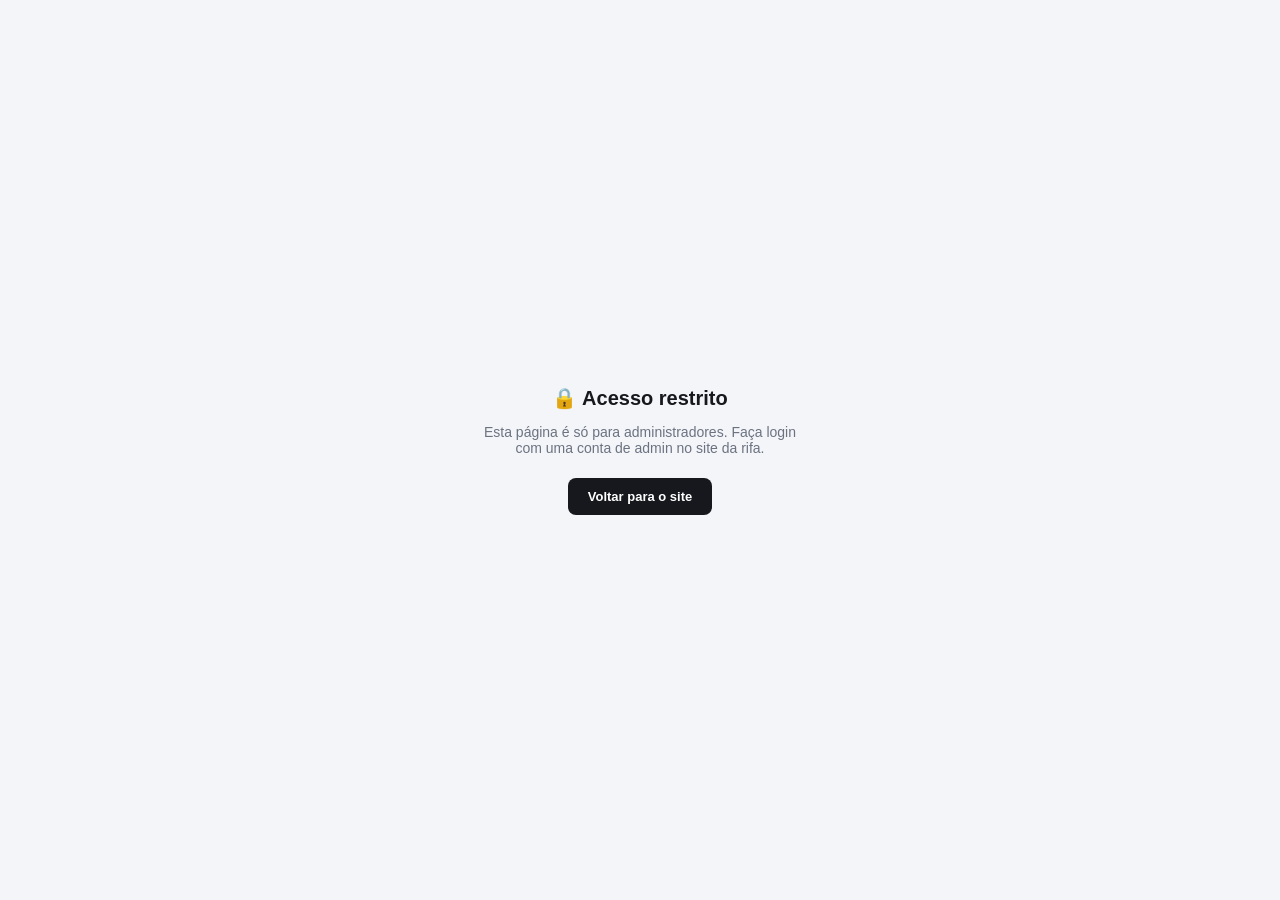
==== admin.html @ ce0c3676 "Add files via upload" ====
<!DOCTYPE html>
<html lang="pt-BR">
<head>
  <meta charset="UTF-8" />
  <meta name="viewport" content="width=device-width, initial-scale=1.0" />
  <title>Dashboard — Painel do Administrador</title>
  <link rel="stylesheet" href="admin.css" />
</head>
<body>

  <div id="acessoNegado" class="acesso-negado">
    <h1>🔒 Acesso restrito</h1>
    <p>Esta página é só para administradores. Faça login com uma conta de admin no site da rifa.</p>
    <a href="index.html">Voltar para o site</a>
  </div>

  <div id="appAdmin" class="app-admin" style="display:none">
    <aside class="sidebar">
      <div class="sidebar-topo">
        <div class="sidebar-logo">🎁</div>
        <div>
          <strong>Rifa Online</strong>
          <span>Painel do Administrador</span>
        </div>
      </div>

      <nav class="nav">
        <a class="nav-item ativo" href="admin.html"><span class="ic">🏠</span><span class="rotulo">Dashboard</span></a>
        <button class="nav-item" type="button" title="Em breve"><span class="ic">🎫</span><span class="rotulo">Rifas</span></button>
        <button class="nav-item" type="button" title="Em breve"><span class="ic">🎟️</span><span class="rotulo">Bilhetes</span></button>
        <button class="nav-item" type="button" title="Em breve"><span class="ic">👥</span><span class="rotulo">Participantes</span></button>
        <button class="nav-item" type="button" title="Em breve"><span class="ic">⚙️</span><span class="rotulo">Configurações</span></button>
      </nav>

      <div class="nav-sair">
        <button class="nav-item" type="button" onclick="sairAdmin()"><span class="ic">↪️</span><span class="rotulo">Sair</span></button>
      </div>
    </aside>

    <main class="conteudo">
      <div class="topo-pagina">
        <h1>Dashboard</h1>
        <div class="admin-chip">
          <span class="avatar">A</span>
          <span id="adminNome">Admin</span>
        </div>
      </div>

      <section class="stats-row" aria-label="Resumo geral">
        <div class="stat-box">
          <div class="stat-icon ic-roxo">🎫</div>
          <div class="stat-info">
            <span>Rifas ativas</span>
            <strong id="statRifasAtivas">0</strong>
          </div>
        </div>
        <div class="stat-box">
          <div class="stat-icon ic-verde">🛒</div>
          <div class="stat-info">
            <span>Bilhetes vendidos</span>
            <strong id="statBilhetesVendidos">0</strong>
          </div>
        </div>
        <div class="stat-box">
          <div class="stat-icon ic-azul">💲</div>
          <div class="stat-info">
            <span>Arrecadado</span>
            <strong id="statArrecadado">R$ 0,00</strong>
          </div>
        </div>
        <div class="stat-box">
          <div class="stat-icon ic-laranja">👥</div>
          <div class="stat-info">
            <span>Participantes</span>
            <strong id="statParticipantes">0</strong>
          </div>
        </div>
      </section>

      <section class="painel">
        <div class="painel-header">
          <h2>Rifas recentes</h2>
          <button class="btn-ver-todas" type="button" title="Em breve">Ver todas</button>
        </div>
        <div class="tabela-wrap">
          <table>
            <thead>
              <tr>
                <th>Título</th>
                <th>Prêmio</th>
                <th>Vendidos</th>
                <th>Arrecadado</th>
                <th>Status</th>
              </tr>
            </thead>
            <tbody id="corpoRifasRecentes"></tbody>
          </table>
        </div>
      </section>

      <section class="painel">
        <div class="painel-header">
          <h2>Bilhetes vendidos recentemente</h2>
          <button class="btn-ver-todas" type="button" title="Em breve">Ver todos</button>
        </div>
        <div class="tabela-wrap">
          <table>
            <thead>
              <tr>
                <th>#</th>
                <th>Rifa</th>
                <th>Participante</th>
                <th>Número</th>
                <th>Data</th>
                <th>Valor</th>
                <th>Status</th>
              </tr>
            </thead>
            <tbody id="corpoBilhetes"></tbody>
          </table>
        </div>
      </section>
    </main>
  </div>

  <script src="firebase-config.js"></script>
  <script src="admin.js"></script>
</body>
</html>
---- admin.css ----
*, *::before, *::after { box-sizing: border-box; margin: 0; padding: 0; }

:root {
  --bg:      #f4f5f9;
  --panel:   #ffffff;
  --line:    #e7e8ee;
  --text:    #16181d;
  --muted:   #6b7280;
  --roxo:    #6d5ff0;
  --verde:   #22c55e;
  --azul:    #3b82f6;
  --laranja: #f59e0b;
  --vermelho:#ef4444;
}

body {
  min-height: 100vh;
  background: var(--bg);
  color: var(--text);
  font-family: "Segoe UI", Arial, sans-serif;
}

a { color: inherit; }

/* ═══════════════════════════════════════════════════════════
   ACESSO NEGADO
═══════════════════════════════════════════════════════════ */
.acesso-negado {
  display: none;
  min-height: 100vh;
  flex-direction: column;
  align-items: center;
  justify-content: center;
  gap: 14px;
  text-align: center;
  padding: 24px;
}

.acesso-negado h1 { font-size: 20px; }
.acesso-negado p  { color: var(--muted); font-size: 14px; max-width: 320px; }

.acesso-negado a {
  margin-top: 8px;
  padding: 11px 20px;
  background: #16181d;
  color: #fff;
  border-radius: 8px;
  text-decoration: none;
  font-weight: 700;
  font-size: 13px;
}

/* ═══════════════════════════════════════════════════════════
   LAYOUT GERAL
═══════════════════════════════════════════════════════════ */
.app-admin {
  display: grid;
  grid-template-columns: 260px 1fr;
  min-height: 100vh;
}

/* ─────────────────────────────────────────────────────────
   SIDEBAR
───────────────────────────────────────────────────────── */
.sidebar {
  background: var(--panel);
  border-right: 1px solid var(--line);
  padding: 22px 16px;
  display: flex;
  flex-direction: column;
}

.sidebar-topo {
  display: flex;
  align-items: center;
  gap: 10px;
  padding: 0 8px 20px;
  margin-bottom: 14px;
  border-bottom: 1px solid var(--line);
}

.sidebar-logo {
  display: grid;
  place-items: center;
  width: 38px;
  height: 38px;
  font-size: 18px;
  background: linear-gradient(135deg, #7d0710, #ff2534);
  border-radius: 10px;
}

.sidebar-topo strong { display: block; font-size: 15px; }
.sidebar-topo span   { display: block; color: var(--muted); font-size: 11.5px; }

.nav {
  display: flex;
  flex-direction: column;
  gap: 3px;
}

.nav-item {
  display: flex;
  align-items: center;
  gap: 12px;
  padding: 10px 12px;
  border-radius: 9px;
  color: #444;
  font-size: 14px;
  font-weight: 600;
  text-decoration: none;
  cursor: pointer;
  border: 0;
  background: transparent;
  text-align: left;
  width: 100%;
}

.nav-item .ic { font-size: 16px; width: 20px; text-align: center; }

.nav-item:hover { background: #f2f2f7; }

.nav-item.ativo {
  background: #efecff;
  color: var(--roxo);
}

.nav-sair {
  margin-top: auto;
  padding-top: 14px;
  border-top: 1px solid var(--line);
}

/* ─────────────────────────────────────────────────────────
   CONTEÚDO PRINCIPAL
───────────────────────────────────────────────────────── */
.conteudo {
  padding: 26px 30px 60px;
  overflow-x: hidden;
}

.topo-pagina {
  display: flex;
  align-items: center;
  justify-content: space-between;
  margin-bottom: 22px;
}

.topo-pagina h1 { font-size: 26px; }

.admin-chip {
  display: flex;
  align-items: center;
  gap: 10px;
  padding: 6px 14px 6px 6px;
  background: var(--panel);
  border: 1px solid var(--line);
  border-radius: 999px;
}

.admin-chip .avatar {
  display: grid;
  place-items: center;
  width: 30px;
  height: 30px;
  background: #e6e1ff;
  color: var(--roxo);
  border-radius: 50%;
  font-weight: 800;
  font-size: 13px;
}

.admin-chip span { font-weight: 700; font-size: 13.5px; }

/* ─────────────────────────────────────────────────────────
   CARDS DE ESTATÍSTICA
───────────────────────────────────────────────────────── */
.stats-row {
  display: grid;
  grid-template-columns: repeat(4, 1fr);
  gap: 16px;
  margin-bottom: 22px;
}

.stat-box {
  display: flex;
  align-items: center;
  gap: 14px;
  padding: 18px;
  background: var(--panel);
  border: 1px solid var(--line);
  border-radius: 12px;
  box-shadow: 0 1px 2px rgba(16,24,40,.04);
}

.stat-icon {
  display: grid;
  place-items: center;
  flex-shrink: 0;
  width: 46px;
  height: 46px;
  border-radius: 11px;
  font-size: 20px;
}

.stat-icon.ic-roxo    { background: var(--roxo); }
.stat-icon.ic-verde   { background: var(--verde); }
.stat-icon.ic-azul    { background: var(--azul); }
.stat-icon.ic-laranja { background: var(--laranja); }

.stat-info span {
  display: block;
  color: var(--muted);
  font-size: 13px;
  margin-bottom: 2px;
}

.stat-info strong { font-size: 24px; }

/* ─────────────────────────────────────────────────────────
   PAINÉIS / TABELAS
───────────────────────────────────────────────────────── */
.painel {
  background: var(--panel);
  border: 1px solid var(--line);
  border-radius: 12px;
  margin-bottom: 22px;
  overflow: hidden;
}

.painel-header {
  display: flex;
  align-items: center;
  justify-content: space-between;
  padding: 16px 20px;
}

.painel-header h2 { font-size: 15.5px; }

.btn-ver-todas {
  padding: 7px 14px;
  background: #fff;
  border: 1px solid var(--line);
  border-radius: 7px;
  color: var(--azul);
  font-weight: 700;
  font-size: 12.5px;
  cursor: default;
}

.tabela-wrap { overflow-x: auto; }

table {
  width: 100%;
  border-collapse: collapse;
  min-width: 560px;
}

thead th {
  padding: 10px 20px;
  text-align: left;
  color: var(--muted);
  font-size: 12px;
  font-weight: 700;
  text-transform: none;
  border-top: 1px solid var(--line);
  border-bottom: 1px solid var(--line);
  white-space: nowrap;
}

tbody td {
  padding: 14px 20px;
  font-size: 13.5px;
  border-bottom: 1px solid var(--line);
  white-space: nowrap;
}

tbody tr:last-child td { border-bottom: 0; }

.tabela-vazia {
  text-align: center;
  color: var(--muted);
  padding: 26px !important;
}

.pill {
  display: inline-block;
  padding: 4px 11px;
  border-radius: 999px;
  font-size: 11.5px;
  font-weight: 700;
}

.pill-ativa,
.pill-aprovado {
  background: #dcfce7;
  color: #15803d;
}

.pill-pendente {
  background: #fef3c7;
  color: #b45309;
}

@media (max-width: 880px) {
  .app-admin {
    grid-template-columns: 1fr;
  }

  .sidebar {
    flex-direction: row;
    align-items: center;
    padding: 12px 14px;
    overflow-x: auto;
    border-right: 0;
    border-bottom: 1px solid var(--line);
  }

  .sidebar-topo {
    border-bottom: 0;
    margin-bottom: 0;
    padding: 0 12px 0 0;
    border-right: 1px solid var(--line);
  }

  .nav {
    flex-direction: row;
    gap: 4px;
  }

  .nav-item span.rotulo { display: none; }
  .nav-item { padding: 9px; }
  .nav-sair { margin-top: 0; padding-top: 0; border-top: 0; margin-left: 4px; }

  .conteudo { padding: 18px; }
  .stats-row { grid-template-columns: 1fr 1fr; }
}

@media (max-width: 480px) {
  .stats-row { grid-template-columns: 1fr; }
  .topo-pagina h1 { font-size: 21px; }
}
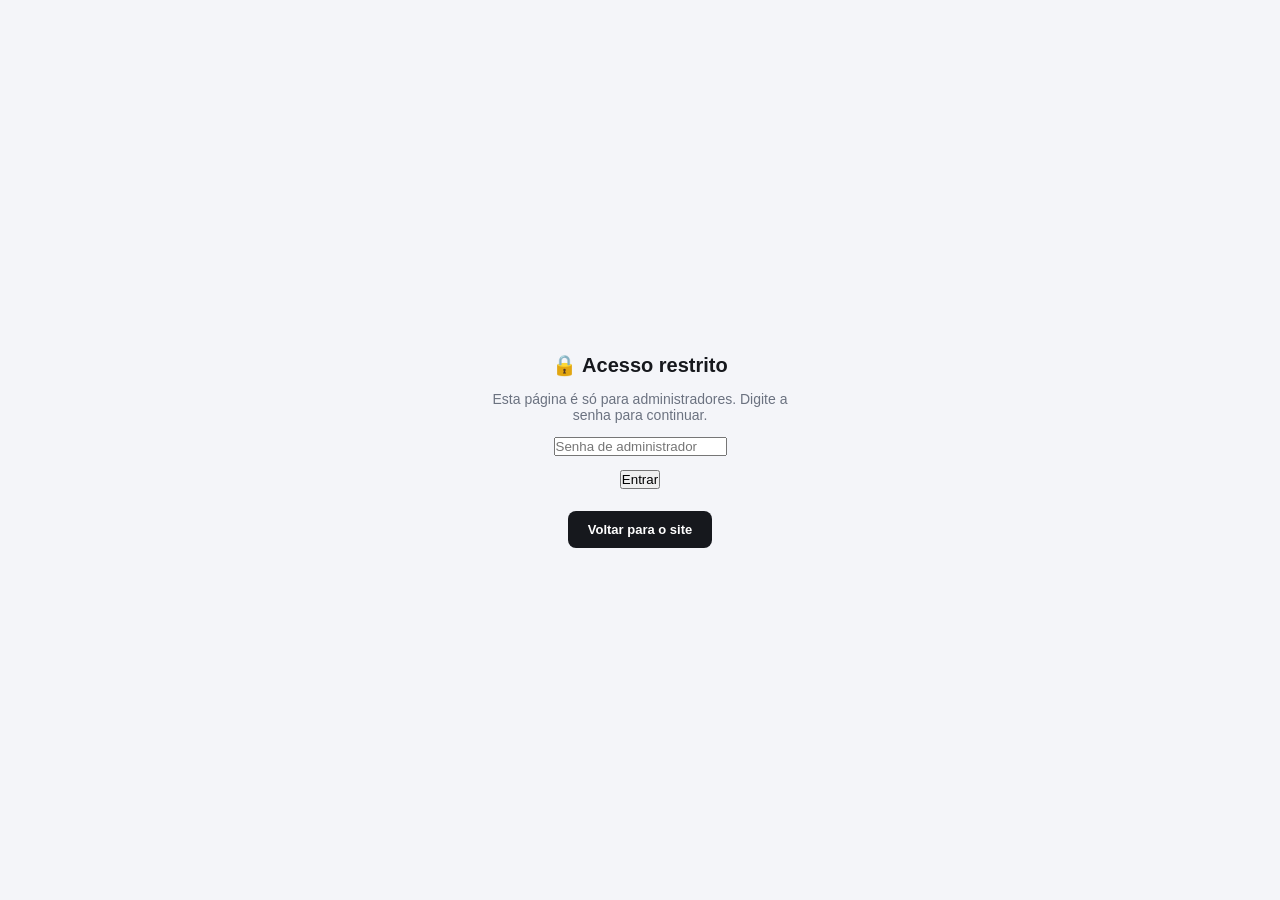
==== commit b93d5743: "Update admin.html" ====
--- a/admin.html
+++ b/admin.html
@@ -10,7 +10,9 @@
 
   <div id="acessoNegado" class="acesso-negado">
     <h1>🔒 Acesso restrito</h1>
-    <p>Esta página é só para administradores. Faça login com uma conta de admin no site da rifa.</p>
+    <p>Esta página é só para administradores. Digite a senha para continuar.</p>
+    <input id="adminSenhaInput" class="admin-senha-input" type="password" autocomplete="off" placeholder="Senha de administrador" onkeydown="if(event.key==='Enter') entrarComoAdmin()" />
+    <button class="admin-senha-btn" type="button" onclick="entrarComoAdmin()">Entrar</button>
     <a href="index.html">Voltar para o site</a>
   </div>
 
@@ -25,11 +27,11 @@
       </div>
 
       <nav class="nav">
-        <a class="nav-item ativo" href="admin.html"><span class="ic">🏠</span><span class="rotulo">Dashboard</span></a>
-        <button class="nav-item" type="button" title="Em breve"><span class="ic">🎫</span><span class="rotulo">Rifas</span></button>
-        <button class="nav-item" type="button" title="Em breve"><span class="ic">🎟️</span><span class="rotulo">Bilhetes</span></button>
-        <button class="nav-item" type="button" title="Em breve"><span class="ic">👥</span><span class="rotulo">Participantes</span></button>
-        <button class="nav-item" type="button" title="Em breve"><span class="ic">⚙️</span><span class="rotulo">Configurações</span></button>
+        <button class="nav-item ativo" type="button" data-view="dashboard" onclick="trocarView('dashboard')"><span class="ic">🏠</span><span class="rotulo">Dashboard</span></button>
+        <button class="nav-item" type="button" data-view="rifas" onclick="trocarView('rifas')"><span class="ic">🎫</span><span class="rotulo">Rifas</span></button>
+        <button class="nav-item" type="button" data-view="bilhetes" onclick="trocarView('bilhetes')"><span class="ic">🎟️</span><span class="rotulo">Bilhetes</span></button>
+        <button class="nav-item" type="button" data-view="participantes" onclick="trocarView('participantes')"><span class="ic">👥</span><span class="rotulo">Participantes</span></button>
+        <button class="nav-item" type="button" data-view="configuracoes" onclick="trocarView('configuracoes')"><span class="ic">⚙️</span><span class="rotulo">Configurações</span></button>
       </nav>
 
       <div class="nav-sair">
@@ -39,86 +41,173 @@
 
     <main class="conteudo">
       <div class="topo-pagina">
-        <h1>Dashboard</h1>
+        <h1 id="tituloPagina">Dashboard</h1>
         <div class="admin-chip">
           <span class="avatar">A</span>
           <span id="adminNome">Admin</span>
         </div>
       </div>
 
-      <section class="stats-row" aria-label="Resumo geral">
-        <div class="stat-box">
-          <div class="stat-icon ic-roxo">🎫</div>
-          <div class="stat-info">
-            <span>Rifas ativas</span>
-            <strong id="statRifasAtivas">0</strong>
-          </div>
-        </div>
-        <div class="stat-box">
-          <div class="stat-icon ic-verde">🛒</div>
-          <div class="stat-info">
-            <span>Bilhetes vendidos</span>
-            <strong id="statBilhetesVendidos">0</strong>
-          </div>
-        </div>
-        <div class="stat-box">
-          <div class="stat-icon ic-azul">💲</div>
-          <div class="stat-info">
-            <span>Arrecadado</span>
-            <strong id="statArrecadado">R$ 0,00</strong>
-          </div>
-        </div>
-        <div class="stat-box">
-          <div class="stat-icon ic-laranja">👥</div>
-          <div class="stat-info">
-            <span>Participantes</span>
-            <strong id="statParticipantes">0</strong>
-          </div>
-        </div>
-      </section>
-
-      <section class="painel">
-        <div class="painel-header">
-          <h2>Rifas recentes</h2>
-          <button class="btn-ver-todas" type="button" title="Em breve">Ver todas</button>
-        </div>
-        <div class="tabela-wrap">
-          <table>
-            <thead>
-              <tr>
-                <th>Título</th>
-                <th>Prêmio</th>
-                <th>Vendidos</th>
-                <th>Arrecadado</th>
-                <th>Status</th>
-              </tr>
-            </thead>
-            <tbody id="corpoRifasRecentes"></tbody>
-          </table>
-        </div>
-      </section>
-
-      <section class="painel">
-        <div class="painel-header">
-          <h2>Bilhetes vendidos recentemente</h2>
-          <button class="btn-ver-todas" type="button" title="Em breve">Ver todos</button>
-        </div>
-        <div class="tabela-wrap">
-          <table>
-            <thead>
-              <tr>
-                <th>#</th>
-                <th>Rifa</th>
-                <th>Participante</th>
-                <th>Número</th>
-                <th>Data</th>
-                <th>Valor</th>
-                <th>Status</th>
-              </tr>
-            </thead>
-            <tbody id="corpoBilhetes"></tbody>
-          </table>
-        </div>
+      <section id="view-dashboard" class="view ativa">
+        <section class="stats-row" aria-label="Resumo geral">
+          <div class="stat-box">
+            <div class="stat-icon ic-roxo">🎫</div>
+            <div class="stat-info">
+              <span>Rifas ativas</span>
+              <strong id="statRifasAtivas">0</strong>
+            </div>
+          </div>
+          <div class="stat-box">
+            <div class="stat-icon ic-verde">🛒</div>
+            <div class="stat-info">
+              <span>Bilhetes vendidos</span>
+              <strong id="statBilhetesVendidos">0</strong>
+            </div>
+          </div>
+          <div class="stat-box">
+            <div class="stat-icon ic-azul">💲</div>
+            <div class="stat-info">
+              <span>Arrecadado</span>
+              <strong id="statArrecadado">R$ 0,00</strong>
+            </div>
+          </div>
+          <div class="stat-box">
+            <div class="stat-icon ic-laranja">👥</div>
+            <div class="stat-info">
+              <span>Participantes</span>
+              <strong id="statParticipantes">0</strong>
+            </div>
+          </div>
+        </section>
+
+        <section class="painel">
+          <div class="painel-header">
+            <h2>Rifas recentes</h2>
+            <button class="btn-ver-todas" type="button" onclick="trocarView('rifas')">Ver todas</button>
+          </div>
+          <div class="tabela-wrap">
+            <table>
+              <thead>
+                <tr>
+                  <th>Título</th>
+                  <th>Prêmio</th>
+                  <th>Vendidos</th>
+                  <th>Arrecadado</th>
+                  <th>Status</th>
+                </tr>
+              </thead>
+              <tbody id="corpoRifasRecentes"></tbody>
+            </table>
+          </div>
+        </section>
+
+        <section class="painel">
+          <div class="painel-header">
+            <h2>Bilhetes vendidos recentemente</h2>
+            <button class="btn-ver-todas" type="button" onclick="trocarView('bilhetes')">Ver todos</button>
+          </div>
+          <div class="tabela-wrap">
+            <table>
+              <thead>
+                <tr>
+                  <th>#</th>
+                  <th>Rifa</th>
+                  <th>Participante</th>
+                  <th>Número</th>
+                  <th>Data</th>
+                  <th>Valor</th>
+                  <th>Status</th>
+                </tr>
+              </thead>
+              <tbody id="corpoBilhetes"></tbody>
+            </table>
+          </div>
+        </section>
+      </section>
+
+      <section id="view-rifas" class="view">
+        <section class="painel">
+          <div class="painel-header">
+            <h2>Detalhes da rifa</h2>
+          </div>
+          <div id="rifaDetalhe" class="rifa-detalhe"></div>
+        </section>
+      </section>
+
+      <section id="view-bilhetes" class="view">
+        <section class="painel">
+          <div class="painel-header">
+            <h2>Todos os bilhetes</h2>
+            <div class="filtro-tabs">
+              <button class="filtro-tab ativo" type="button" onclick="filtrarBilhetes('todos', this)">Todos</button>
+              <button class="filtro-tab" type="button" onclick="filtrarBilhetes('pendente', this)">Pendentes</button>
+              <button class="filtro-tab" type="button" onclick="filtrarBilhetes('aprovado', this)">Aprovados</button>
+            </div>
+          </div>
+          <div class="tabela-wrap">
+            <table>
+              <thead>
+                <tr>
+                  <th>#</th>
+                  <th>Participante</th>
+                  <th>Telefone</th>
+                  <th>Número</th>
+                  <th>Data</th>
+                  <th>Valor</th>
+                  <th>Status</th>
+                  <th>Ações</th>
+                </tr>
+              </thead>
+              <tbody id="corpoBilhetesTodos"></tbody>
+            </table>
+          </div>
+        </section>
+      </section>
+
+      <section id="view-participantes" class="view">
+        <section class="painel">
+          <div class="painel-header">
+            <h2>Participantes</h2>
+          </div>
+          <div class="tabela-wrap">
+            <table>
+              <thead>
+                <tr>
+                  <th>Nome</th>
+                  <th>Telefone</th>
+                  <th>Aprovados</th>
+                  <th>Pendentes</th>
+                  <th>Total gasto</th>
+                </tr>
+              </thead>
+              <tbody id="corpoParticipantes"></tbody>
+            </table>
+          </div>
+        </section>
+      </section>
+
+      <section id="view-configuracoes" class="view">
+        <section class="painel">
+          <div class="painel-header">
+            <h2>Configurações da rifa</h2>
+          </div>
+          <div class="config-lista">
+            <div class="config-item"><span>Preço por número</span><strong id="cfgPreco">-</strong></div>
+            <div class="config-item"><span>Chave PIX</span><strong id="cfgPix">-</strong></div>
+            <div class="config-item"><span>WhatsApp</span><strong id="cfgWpp">-</strong></div>
+            <div class="config-item"><span>Fonte de dados</span><strong id="cfgFonte">-</strong></div>
+          </div>
+        </section>
+
+        <section class="painel">
+          <div class="painel-header">
+            <h2 class="perigo-titulo">⚠️ Zona de risco</h2>
+          </div>
+          <div class="config-perigo">
+            <p>Isso apaga todos os números vendidos, pendentes e reservados. A rifa volta ao início do zero. Essa ação não pode ser desfeita.</p>
+            <button class="btn-resetar" type="button" onclick="resetarTudoAdmin()">🗑 Resetar todos os números</button>
+          </div>
+        </section>
       </section>
     </main>
   </div>
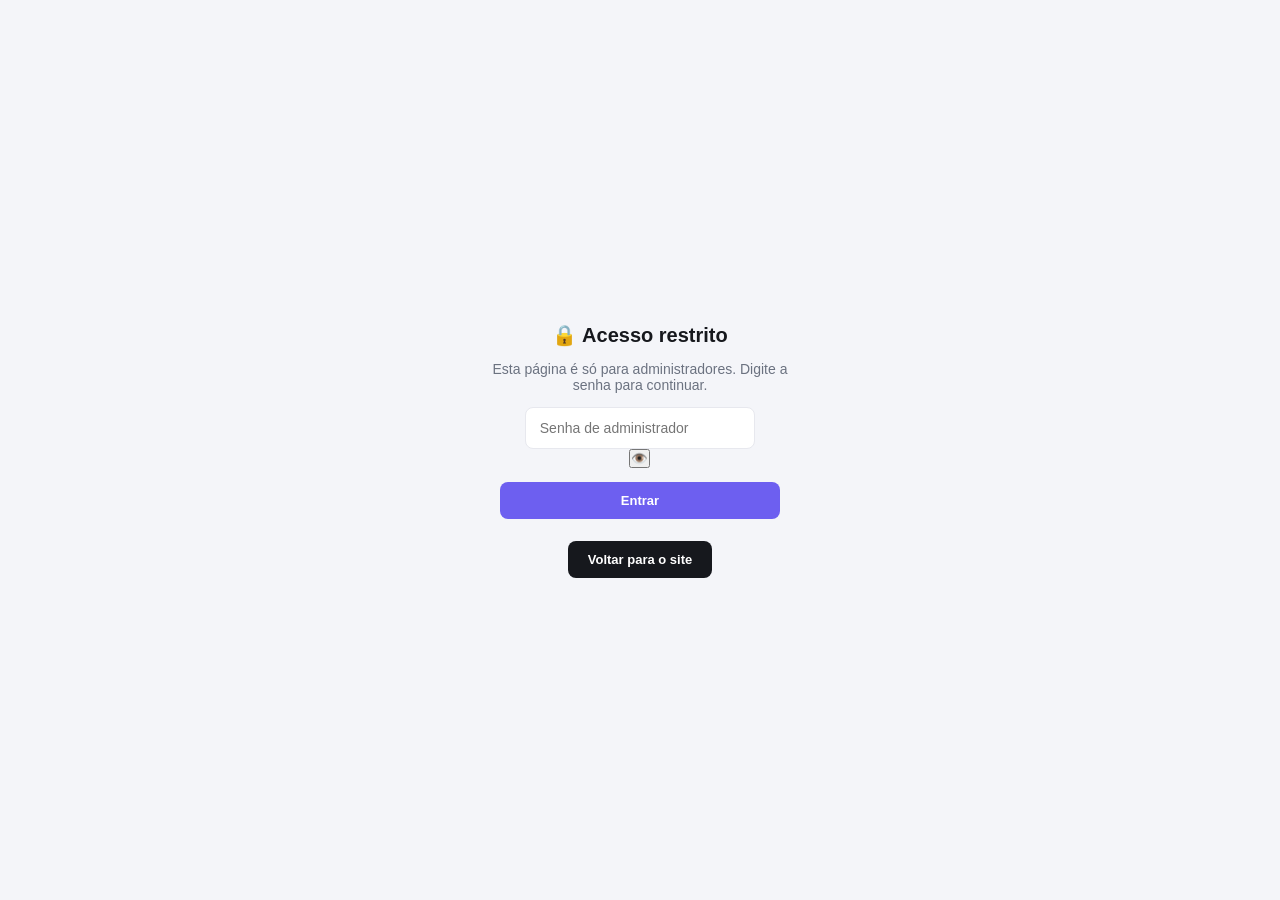
==== commit 8583ec04: "Update admin.html" ====
--- a/admin.html
+++ b/admin.html
@@ -11,7 +11,10 @@
   <div id="acessoNegado" class="acesso-negado">
     <h1>🔒 Acesso restrito</h1>
     <p>Esta página é só para administradores. Digite a senha para continuar.</p>
-    <input id="adminSenhaInput" class="admin-senha-input" type="password" autocomplete="off" placeholder="Senha de administrador" onkeydown="if(event.key==='Enter') entrarComoAdmin()" />
+    <div class="senha-wrap">
+      <input id="adminSenhaInput" class="admin-senha-input" type="password" autocomplete="off" placeholder="Senha de administrador" onkeydown="if(event.key==='Enter') entrarComoAdmin()" />
+      <button type="button" class="btn-olho" onclick="alternarSenhaAdmin(this)" aria-label="Mostrar senha">👁️</button>
+    </div>
     <button class="admin-senha-btn" type="button" onclick="entrarComoAdmin()">Entrar</button>
     <a href="index.html">Voltar para o site</a>
   </div>
--- a/admin.css
+++ b/admin.css
@@ -38,6 +38,37 @@
 
 .acesso-negado h1 { font-size: 20px; }
 .acesso-negado p  { color: var(--muted); font-size: 14px; max-width: 320px; }
+
+.admin-senha-input {
+  width: 100%;
+  max-width: 280px;
+  padding: 12px 14px;
+  border: 1px solid var(--line);
+  border-radius: 8px;
+  font-size: 14px;
+  background: var(--panel);
+  color: var(--text);
+}
+
+.admin-senha-input:focus {
+  outline: none;
+  border-color: var(--roxo);
+}
+
+.admin-senha-btn {
+  width: 100%;
+  max-width: 280px;
+  padding: 11px 20px;
+  background: var(--roxo);
+  color: #fff;
+  border: 0;
+  border-radius: 8px;
+  font-weight: 700;
+  font-size: 13px;
+  cursor: pointer;
+}
+
+.admin-senha-btn:active { transform: scale(.98); }
 
 .acesso-negado a {
   margin-top: 8px;
@@ -244,8 +275,141 @@
   color: var(--azul);
   font-weight: 700;
   font-size: 12.5px;
-  cursor: default;
-}
+  cursor: pointer;
+}
+
+.btn-ver-todas:hover { background: #f5f8ff; }
+
+/* ─────────────────────────────────────────────────────────
+   NAVEGAÇÃO ENTRE VIEWS
+───────────────────────────────────────────────────────── */
+.view { display: none; }
+.view.ativa { display: block; }
+
+/* ─────────────────────────────────────────────────────────
+   VIEW: DETALHE DA RIFA
+───────────────────────────────────────────────────────── */
+.rifa-detalhe { padding: 20px; }
+
+.rifa-detalhe-topo {
+  display: flex;
+  align-items: center;
+  justify-content: space-between;
+  margin-bottom: 20px;
+  padding-bottom: 16px;
+  border-bottom: 1px solid var(--line);
+}
+
+.rifa-detalhe-nome { font-size: 19px; font-weight: 800; }
+.rifa-detalhe-premio { color: var(--muted); font-size: 13.5px; margin-top: 4px; }
+
+.rifa-detalhe-grid {
+  display: grid;
+  grid-template-columns: repeat(auto-fit, minmax(180px, 1fr));
+  gap: 14px;
+}
+
+.rifa-detalhe-item {
+  padding: 14px 16px;
+  background: var(--bg);
+  border: 1px solid var(--line);
+  border-radius: 10px;
+}
+
+.rifa-detalhe-item span {
+  display: block;
+  color: var(--muted);
+  font-size: 12.5px;
+  margin-bottom: 4px;
+}
+
+.rifa-detalhe-item strong { font-size: 18px; }
+
+/* ─────────────────────────────────────────────────────────
+   FILTROS (aba Bilhetes)
+───────────────────────────────────────────────────────── */
+.filtro-tabs { display: flex; gap: 6px; }
+
+.filtro-tab {
+  padding: 7px 14px;
+  background: #fff;
+  border: 1px solid var(--line);
+  border-radius: 999px;
+  color: #444;
+  font-weight: 700;
+  font-size: 12.5px;
+  cursor: pointer;
+}
+
+.filtro-tab:hover { background: #f2f2f7; }
+
+.filtro-tab.ativo {
+  background: var(--roxo);
+  border-color: var(--roxo);
+  color: #fff;
+}
+
+/* ─────────────────────────────────────────────────────────
+   AÇÕES NA TABELA DE BILHETES
+───────────────────────────────────────────────────────── */
+.acoes-bilhete { display: flex; gap: 6px; }
+
+.btn-acao {
+  padding: 6px 11px;
+  border: 0;
+  border-radius: 7px;
+  font-weight: 700;
+  font-size: 11.5px;
+  cursor: pointer;
+  white-space: nowrap;
+}
+
+.btn-acao.aprovar { background: #dcfce7; color: #15803d; }
+.btn-acao.aprovar:hover { background: #bbf7d0; }
+.btn-acao.rejeitar { background: #fee2e2; color: #b91c1c; }
+.btn-acao.rejeitar:hover { background: #fecaca; }
+
+/* ─────────────────────────────────────────────────────────
+   VIEW: CONFIGURAÇÕES
+───────────────────────────────────────────────────────── */
+.config-lista { padding: 8px 20px 20px; }
+
+.config-item {
+  display: flex;
+  align-items: center;
+  justify-content: space-between;
+  padding: 14px 0;
+  border-bottom: 1px solid var(--line);
+}
+
+.config-item:last-child { border-bottom: 0; }
+
+.config-item span { color: var(--muted); font-size: 13.5px; }
+.config-item strong { font-size: 14px; text-align: right; }
+
+.perigo-titulo { color: var(--vermelho); }
+
+.config-perigo { padding: 8px 20px 20px; }
+
+.config-perigo p {
+  color: var(--muted);
+  font-size: 13px;
+  margin-bottom: 14px;
+  line-height: 1.5;
+}
+
+.btn-resetar {
+  padding: 11px 18px;
+  background: #fee2e2;
+  color: #b91c1c;
+  border: 1px solid #fecaca;
+  border-radius: 9px;
+  font-weight: 700;
+  font-size: 13px;
+  cursor: pointer;
+}
+
+.btn-resetar:hover { background: #fecaca; }
 
 .tabela-wrap { overflow-x: auto; }
 
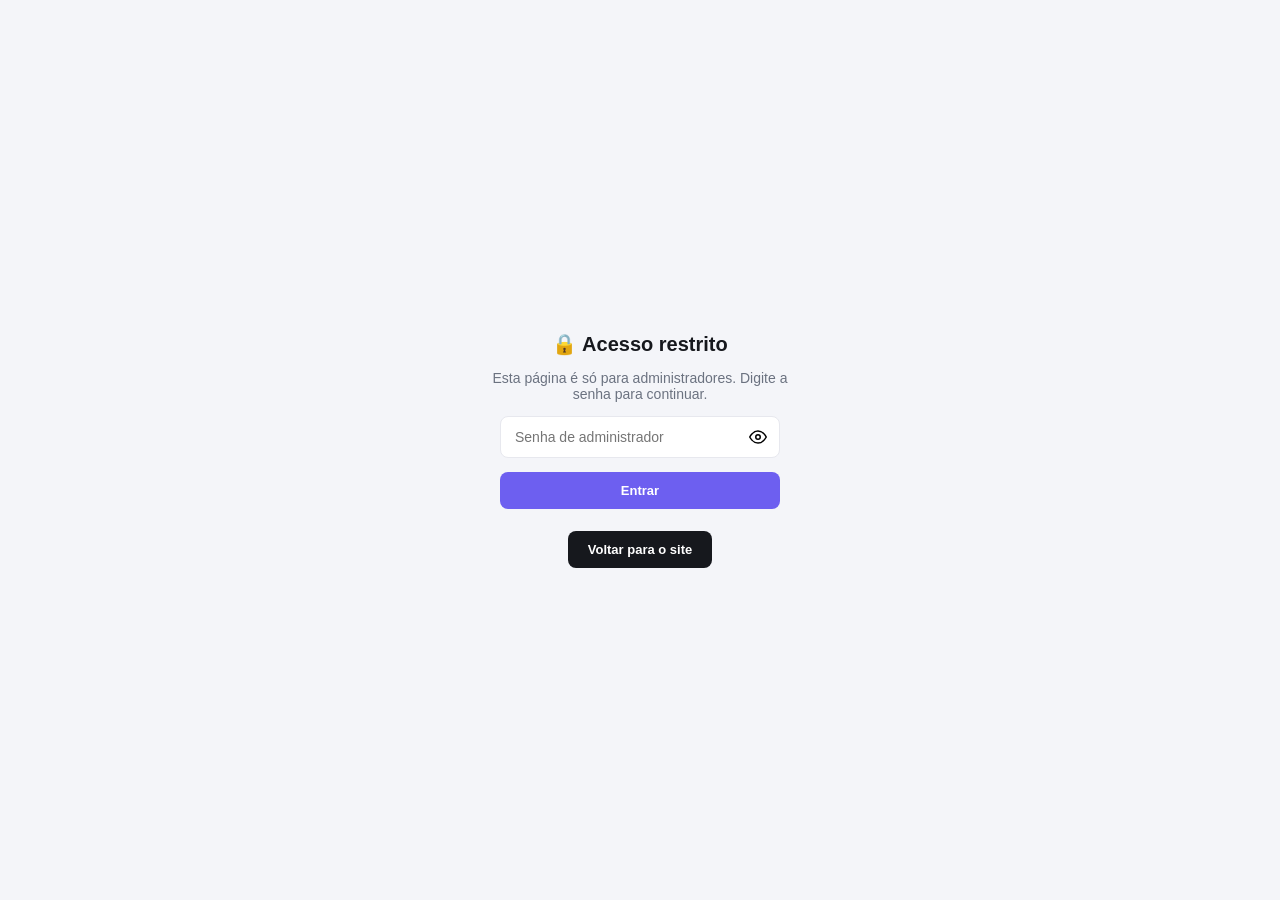
==== commit 96458ea5: "Update admin.html" ====
--- a/admin.html
+++ b/admin.html
@@ -13,7 +13,9 @@
     <p>Esta página é só para administradores. Digite a senha para continuar.</p>
     <div class="senha-wrap">
       <input id="adminSenhaInput" class="admin-senha-input" type="password" autocomplete="off" placeholder="Senha de administrador" onkeydown="if(event.key==='Enter') entrarComoAdmin()" />
-      <button type="button" class="btn-olho" onclick="alternarSenhaAdmin(this)" aria-label="Mostrar senha">👁️</button>
+      <button type="button" class="btn-olho" onclick="alternarSenhaAdmin(this)" aria-label="Mostrar senha">
+        <svg class="ic-olho" xmlns="http://www.w3.org/2000/svg" width="18" height="18" viewBox="0 0 24 24" fill="none" stroke="currentColor" stroke-width="2" stroke-linecap="round" stroke-linejoin="round"><path d="M1 12s4-8 11-8 11 8 11 8-4 8-11 8-11-8-11-8Z"/><circle cx="12" cy="12" r="3"/></svg>
+      </button>
     </div>
     <button class="admin-senha-btn" type="button" onclick="entrarComoAdmin()">Entrar</button>
     <a href="index.html">Voltar para o site</a>
--- a/admin.css
+++ b/admin.css
@@ -42,7 +42,7 @@
 .admin-senha-input {
   width: 100%;
   max-width: 280px;
-  padding: 12px 14px;
+  padding: 12px 44px 12px 14px;
   border: 1px solid var(--line);
   border-radius: 8px;
   font-size: 14px;
@@ -54,6 +54,36 @@
   outline: none;
   border-color: var(--roxo);
 }
+
+.senha-wrap {
+  position: relative;
+  width: 100%;
+  max-width: 280px;
+}
+
+.senha-wrap .admin-senha-input {
+  max-width: none;
+}
+
+.btn-olho {
+  position: absolute;
+  top: 50%;
+  right: 6px;
+  transform: translateY(-50%);
+  width: 32px;
+  height: 32px;
+  display: flex;
+  align-items: center;
+  justify-content: center;
+  background: transparent;
+  border: 0;
+  font-size: 16px;
+  cursor: pointer;
+  border-radius: 6px;
+  line-height: 1;
+}
+
+.btn-olho:hover { background: var(--bg); }
 
 .admin-senha-btn {
   width: 100%;
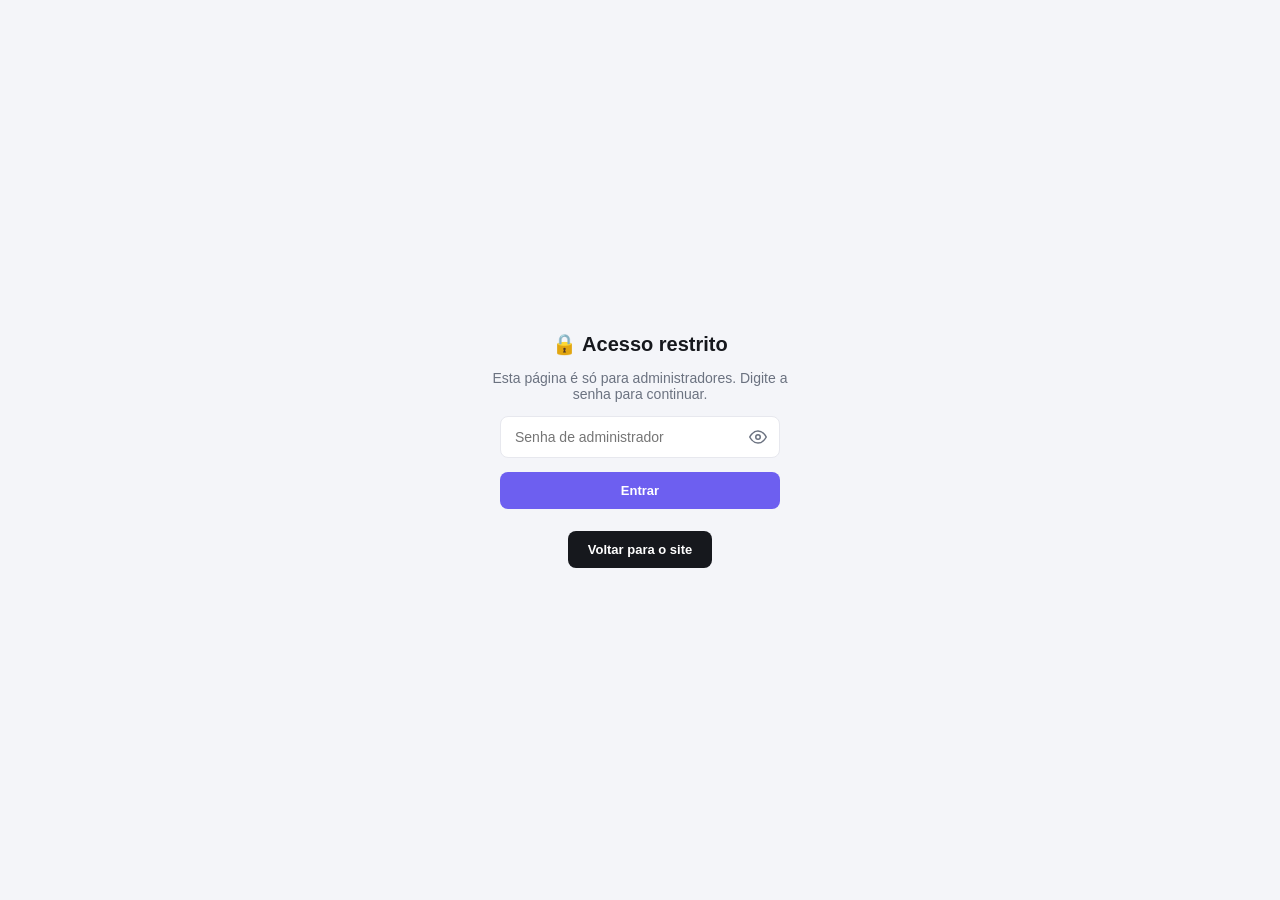
==== commit de136922: "Add files via upload" ====
--- a/admin.html
+++ b/admin.html
@@ -47,9 +47,12 @@
     <main class="conteudo">
       <div class="topo-pagina">
         <h1 id="tituloPagina">Dashboard</h1>
-        <div class="admin-chip">
-          <span class="avatar">A</span>
-          <span id="adminNome">Admin</span>
+        <div class="topo-direita">
+          <span id="statusSync" class="status-sync" title="Verificando conexão...">⏳ Verificando...</span>
+          <div class="admin-chip">
+            <span class="avatar">A</span>
+            <span id="adminNome">Admin</span>
+          </div>
         </div>
       </div>
 
--- a/admin.css
+++ b/admin.css
@@ -77,13 +77,13 @@
   justify-content: center;
   background: transparent;
   border: 0;
-  font-size: 16px;
+  color: var(--muted);
   cursor: pointer;
   border-radius: 6px;
   line-height: 1;
 }
 
-.btn-olho:hover { background: var(--bg); }
+.btn-olho:hover { background: var(--bg); color: var(--text); }
 
 .admin-senha-btn {
   width: 100%;
@@ -207,6 +207,37 @@
 }
 
 .topo-pagina h1 { font-size: 26px; }
+
+.topo-direita {
+  display: flex;
+  align-items: center;
+  gap: 10px;
+}
+
+.status-sync {
+  display: inline-flex;
+  align-items: center;
+  padding: 6px 13px;
+  background: var(--panel);
+  border: 1px solid var(--line);
+  border-radius: 999px;
+  font-size: 11.5px;
+  font-weight: 700;
+  color: var(--muted);
+  cursor: help;
+}
+
+.status-sync.online {
+  border-color: #bbf7d0;
+  background: #f0fdf4;
+  color: #15803d;
+}
+
+.status-sync.offline {
+  border-color: #fecaca;
+  background: #fef2f2;
+  color: #b91c1c;
+}
 
 .admin-chip {
   display: flex;
